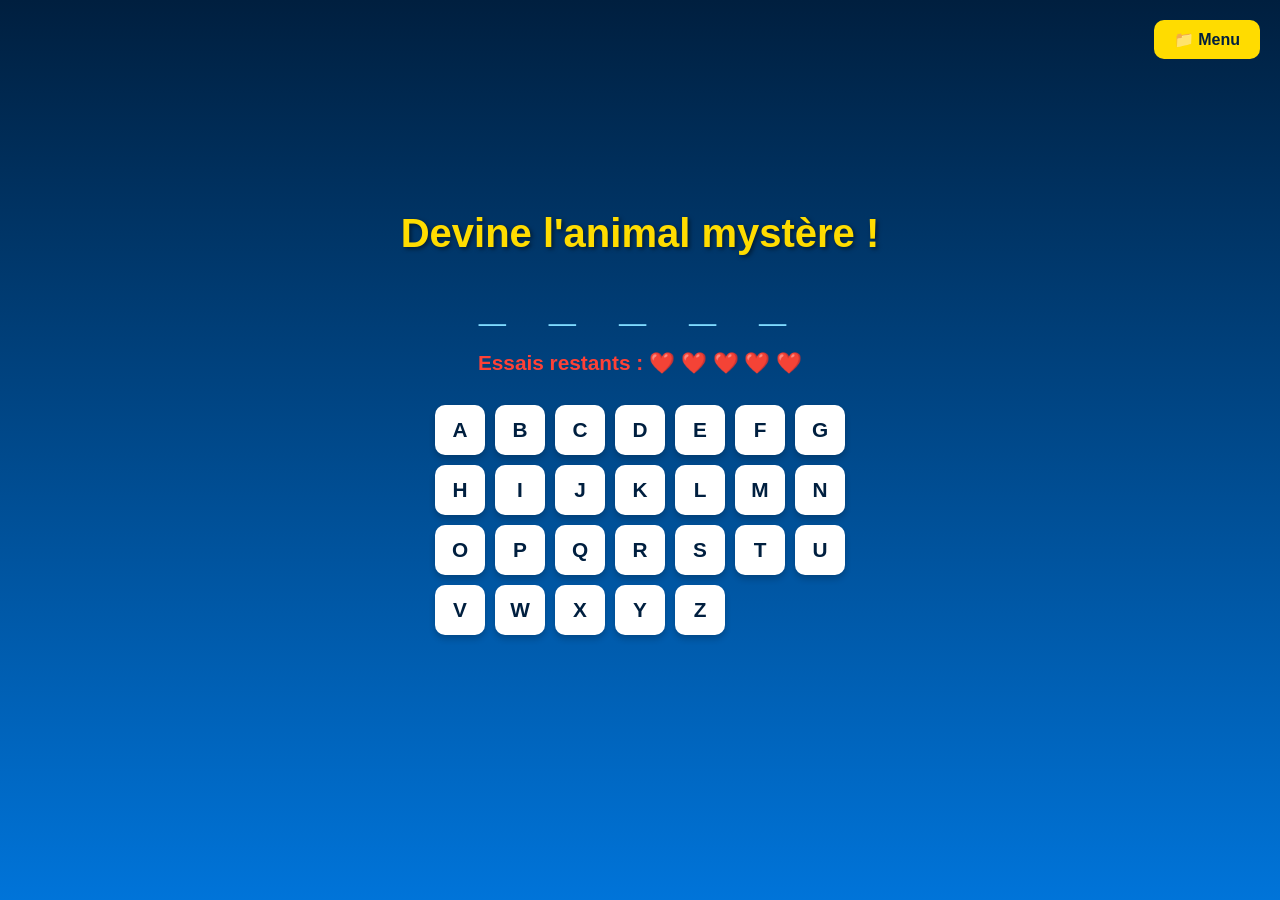
==== jeu-devinette.html @ 7b18a7aa "Add files via upload" ====
<!DOCTYPE html>
<html lang="fr">
<head>
    <meta charset="UTF-8">
    <meta name="viewport" content="width=device-width, initial-scale=1.0">
    <title>Jeux de Julie - Le Jeu de Devinette</title>
    <style>
        body {
            margin: 0;
            padding: 0;
            min-height: 100vh;
            background: linear-gradient(180deg, #001f3f, #0074D9);
            font-family: Arial, sans-serif;
            color: white;
            display: flex;
            flex-direction: column;
            align-items: center;
            justify-content: center;
            text-align: center;
        }

        h1 {
            color: #FFDC00;
            font-size: 2.5rem;
            text-shadow: 2px 2px 4px rgba(0,0,0,0.5);
            margin-bottom: 20px;
        }

        .btn-retour {
            position: absolute;
            top: 20px;
            right: 20px;
            padding: 10px 20px;
            background-color: #FFDC00;
            color: #001f3f;
            text-decoration: none;
            border-radius: 10px;
            font-weight: bold;
            cursor: pointer;
        }
        .btn-retour:hover {
            background-color: #FF851B;
            color: white;
        }

        .mot-affichage {
            font-size: 3rem;
            letter-spacing: 15px;
            margin-bottom: 20px;
            font-weight: bold;
            color: #7FDBFF;
        }

        .essais-restants {
            font-size: 1.3rem;
            margin-bottom: 30px;
            color: #FF4136;
            font-weight: bold;
        }

        .clavier {
            display: grid;
            grid-template-columns: repeat(7, 50px);
            grid-gap: 10px;
            justify-content: center;
            margin-bottom: 30px;
            max-width: 450px;
        }

        .touche {
            width: 50px;
            height: 50px;
            background-color: white;
            color: #001f3f;
            font-size: 1.3rem;
            font-weight: bold;
            border: none;
            border-radius: 10px;
            cursor: pointer;
            box-shadow: 0 4px 6px rgba(0,0,0,0.2);
            transition: background-color 0.2s;
        }
        .touche:hover:not(:disabled) {
            background-color: #FFDC00;
        }
        .touche:disabled {
            background-color: #A0A0A0;
            color: #606060;
            cursor: default;
            box-shadow: none;
        }

        .resultat {
            font-size: 2rem;
            font-weight: bold;
            margin-top: 10px;
            min-height: 40px;
        }

        .btn-rejouer {
            margin-top: 20px;
            padding: 12px 25px;
            font-size: 1.2rem;
            background-color: #2ECC40;
            color: white;
            border: none;
            border-radius: 20px;
            font-weight: bold;
            cursor: pointer;
            box-shadow: 0 4px 10px rgba(0,0,0,0.3);
            display: none;
        }
        .btn-rejouer:hover {
            background-color: #01FF70;
        }
    </style>
</head>
<body>

    <a href="page-jeu.html" class="btn-retour">📁 Menu</a>

    <h1>Devine l'animal mystère !</h1>
    
    <div class="mot-affichage" id="motCache">_ _ _ _</div>
    <div class="essais-restants" id="essaisTexte">Essais restants : ❤️ ❤️ ❤️ ❤️ ❤️</div>

    <div class="clavier" id="clavierVirtuel"></div>

    <div class="resultat" id="messageFin"></div>
    <button class="btn-rejouer" id="boutonRejouer" onclick="demarrerPartie()">🔄 Autre mot</button>

    <script>
        const listeMots = ["CHAT", "CHIEN", "LOUP", "LION", "OURS", "TIGRE", "SINGE", "CHEVAL", "VACHE", "SOURIS"];
        
        let motSecret = "";
        let lettresDevinees = [];
        let erreurs = 0;
        const maxErreurs = 5;

        function demarrerPartie() {
            motSecret = listeMots[Math.floor(Math.random() * listeMots.length)];
            lettresDevinees = [];
            erreurs = 0;

            document.getElementById('messageFin').innerText = "";
            document.getElementById('boutonRejouer').style.display = "none";
            mettreAJourVies();
            afficherMot();
            creerClavier();
        }

        function afficherMot() {
            let affichage = "";
            for (let lettre of motSecret) {
                if (lettresDevinees.includes(lettre)) {
                    affichage += lettre + " ";
                } else {
                    affichage += "_ ";
                }
            }
            document.getElementById('motCache').innerText = affichage.trim();
            
            if (!affichage.includes("_")) {
                document.getElementById('messageFin').innerHTML = "<span style='color: #01FF70;'>Gagné ! Bravo ! 🎉</span>";
                desactiverClavier();
                document.getElementById('boutonRejouer').style.display = "inline-block";
            }
        }

        function mettreAJourVies() {
            let coeurs = "Essais restants : ";
            for (let i = 0; i < maxErreurs - erreurs; i++) {
                coeurs += "❤️ ";
            }
            document.getElementById('essaisTexte').innerText = coeurs;
        }

        function creerClavier() {
            const conteneurClavier = document.getElementById('clavierVirtuel');
            conteneurClavier.innerHTML = "";
            const alphabet = "ABCDEFGHIJKLMNOPQRSTUVWXYZ";

            for (let lettre of alphabet) {
                let bouton = document.createElement('button');
                bouton.className = "touche";
                bouton.innerText = lettre;
                bouton.onclick = function() {
                    verifierLettre(lettre, bouton);
                };
                conteneurClavier.appendChild(bouton);
            }
        }

        function verifierLettre(lettre, bouton) {
            bouton.disabled = true;
            
            if (motSecret.includes(lettre)) {
                lettresDevinees.push(lettre);
                afficherMot();
            } else {
                erreurs++;
                mettreAJourVies();
                if (erreurs >= maxErreurs) {
                    document.getElementById('messageFin').innerHTML = "<span style='color: #FF4136;'>Perdu ! C'était : " + motSecret + " 💔</span>";
                    document.getElementById('motCache').innerText = motSecret.split('').join(' ');
                    desactiverClavier();
                    document.getElementById('boutonRejouer').style.display = "inline-block";
                }
            }
        }

        function desactiverClavier() {
            const boutons = document.querySelectorAll('.touche');
            boutons.forEach(b => b.disabled = true);
        }

        demarrerPartie();
    </script>
</body>
</html>
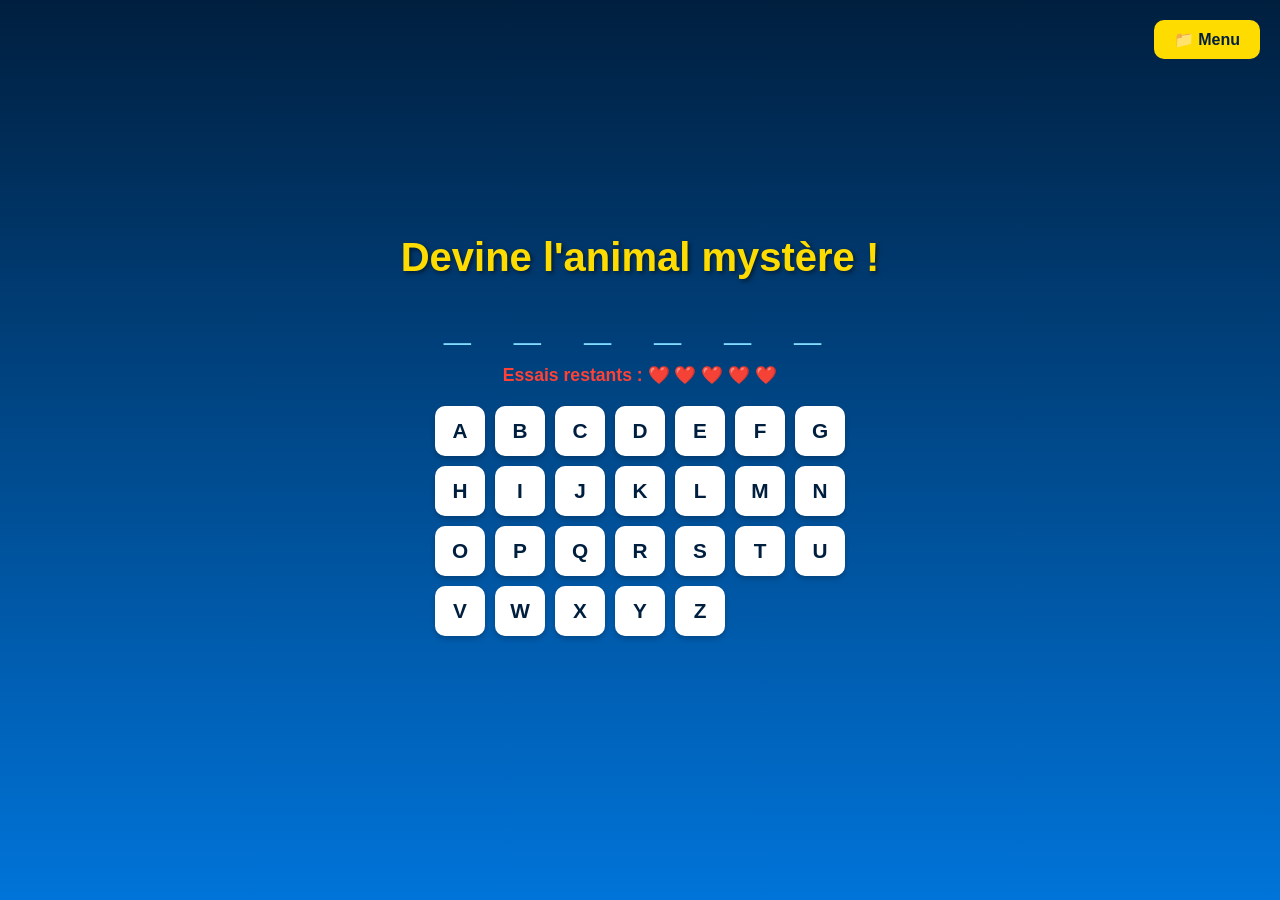
==== commit f9eeddeb: "Add files via upload" ====
--- a/jeu-devinette.html
+++ b/jeu-devinette.html
@@ -2,7 +2,8 @@
 <html lang="fr">
 <head>
     <meta charset="UTF-8">
-    <meta name="viewport" content="width=device-width, initial-scale=1.0">
+    <!-- Cette ligne magique ajuste parfaitement le jeu de devinette à l'écran du téléphone ! -->
+    <meta name="viewport" content="width=device-width, initial-scale=1.0, maximum-scale=1.0, user-scalable=no">
     <title>Jeux de Julie - Le Jeu de Devinette</title>
     <style>
         body {
@@ -17,13 +18,16 @@
             align-items: center;
             justify-content: center;
             text-align: center;
+            padding: 10px;
+            box-sizing: border-box;
         }
 
         h1 {
             color: #FFDC00;
-            font-size: 2.5rem;
+            font-size: 2rem;
             text-shadow: 2px 2px 4px rgba(0,0,0,0.5);
-            margin-bottom: 20px;
+            margin-bottom: 15px;
+            margin-top: 40px;
         }
 
         .btn-retour {
@@ -37,6 +41,7 @@
             border-radius: 10px;
             font-weight: bold;
             cursor: pointer;
+            z-index: 10;
         }
         .btn-retour:hover {
             background-color: #FF851B;
@@ -44,42 +49,56 @@
         }
 
         .mot-affichage {
-            font-size: 3rem;
-            letter-spacing: 15px;
+            font-size: 2.5rem;
+            letter-spacing: 10px;
+            margin-bottom: 15px;
+            font-weight: bold;
+            color: #7FDBFF;
+        }
+
+        .essais-restants {
+            font-size: 1.1rem;
             margin-bottom: 20px;
-            font-weight: bold;
-            color: #7FDBFF;
-        }
-
-        .essais-restants {
-            font-size: 1.3rem;
-            margin-bottom: 30px;
             color: #FF4136;
             font-weight: bold;
         }
 
+        /* Clavier optimisé pour les écrans de téléphones (touches de 40px au lieu de 50px) */
         .clavier {
             display: grid;
-            grid-template-columns: repeat(7, 50px);
-            grid-gap: 10px;
+            grid-template-columns: repeat(7, 40px);
+            grid-gap: 8px;
             justify-content: center;
-            margin-bottom: 30px;
-            max-width: 450px;
+            margin-bottom: 20px;
+            max-width: 100%;
         }
 
         .touche {
-            width: 50px;
-            height: 50px;
+            width: 40px;
+            height: 40px;
             background-color: white;
             color: #001f3f;
-            font-size: 1.3rem;
+            font-size: 1.1rem;
             font-weight: bold;
             border: none;
-            border-radius: 10px;
+            border-radius: 8px;
             cursor: pointer;
-            box-shadow: 0 4px 6px rgba(0,0,0,0.2);
+            box-shadow: 0 3px 5px rgba(0,0,0,0.2);
             transition: background-color 0.2s;
-        }
+            display: flex;
+            justify-content: center;
+            align-items: center;
+            padding: 0;
+        }
+
+        /* Redonne des touches plus grandes sur un écran d'ordinateur */
+        @media (min-width: 450px) {
+            h1 { font-size: 2.5rem; }
+            .mot-affichage { font-size: 3rem; letter-spacing: 15px; }
+            .clavier { grid-template-columns: repeat(7, 50px); grid-gap: 10px; }
+            .touche { width: 50px; height: 50px; font-size: 1.3rem; border-radius: 10px; }
+        }
+
         .touche:hover:not(:disabled) {
             background-color: #FFDC00;
         }
@@ -91,14 +110,14 @@
         }
 
         .resultat {
-            font-size: 2rem;
+            font-size: 1.8rem;
             font-weight: bold;
             margin-top: 10px;
             min-height: 40px;
         }
 
         .btn-rejouer {
-            margin-top: 20px;
+            margin-top: 15px;
             padding: 12px 25px;
             font-size: 1.2rem;
             background-color: #2ECC40;
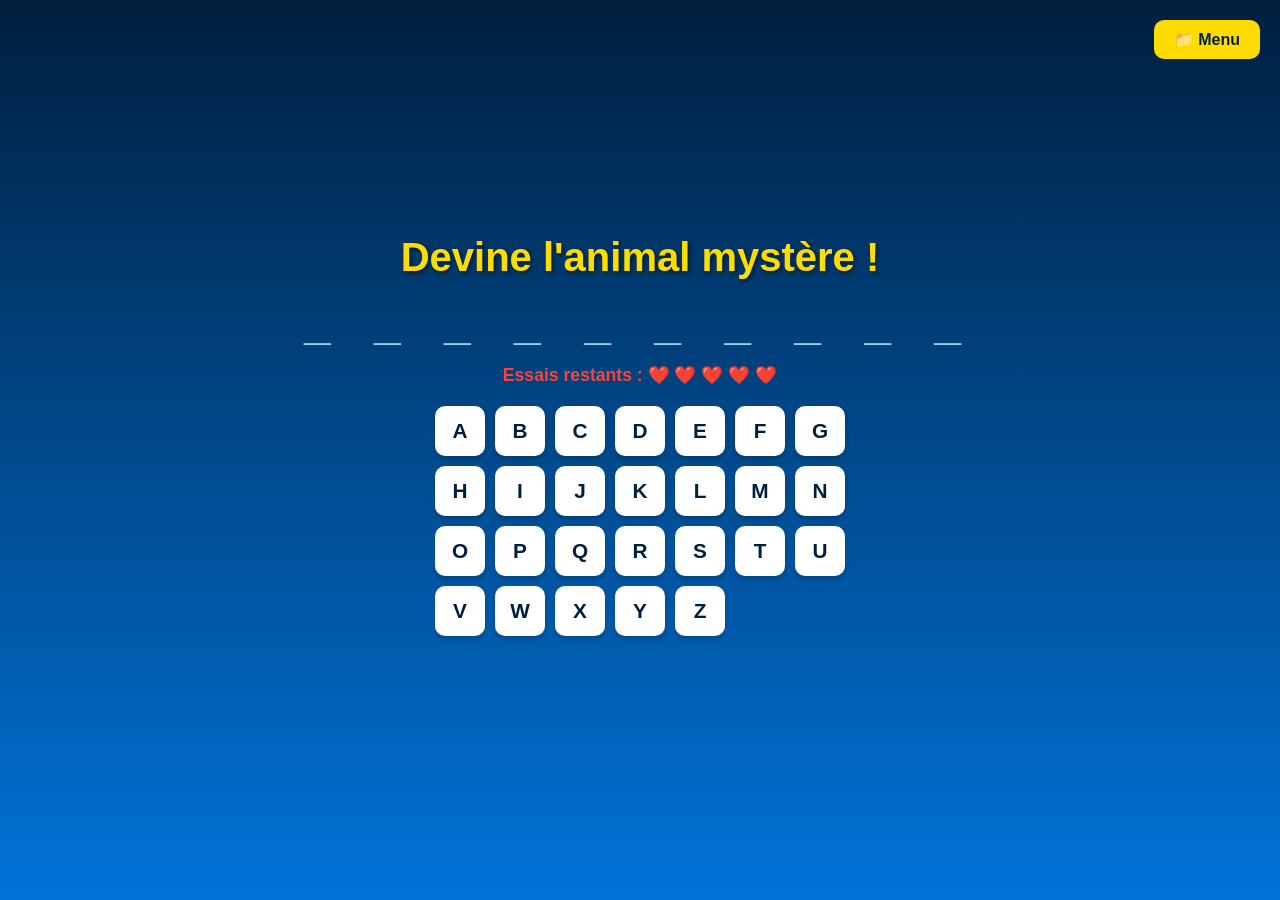
==== commit e5a62f63: "Add files via upload" ====
--- a/jeu-devinette.html
+++ b/jeu-devinette.html
@@ -149,7 +149,7 @@
     <button class="btn-rejouer" id="boutonRejouer" onclick="demarrerPartie()">🔄 Autre mot</button>
 
     <script>
-        const listeMots = ["CHAT", "CHIEN", "LOUP", "LION", "OURS", "TIGRE", "SINGE", "CHEVAL", "VACHE", "SOURIS"];
+        const listeMots = ["CHAT", "CHIEN", "LOUP", "LION", "OURS", "TIGRE", "SINGE", "CHEVAL", "VACHE", "SOURIS", "CROCODILE", "ELEPHANT", "HIPPOCAMPE", "RHINOCEROS", "HAMSTER", "MOUSTIQUE", "HIBOU", "ECUREUIL", "DAUPHIN", "AUTRUCHE","CRAPAUD" ];
         
         let motSecret = "";
         let lettresDevinees = [];
